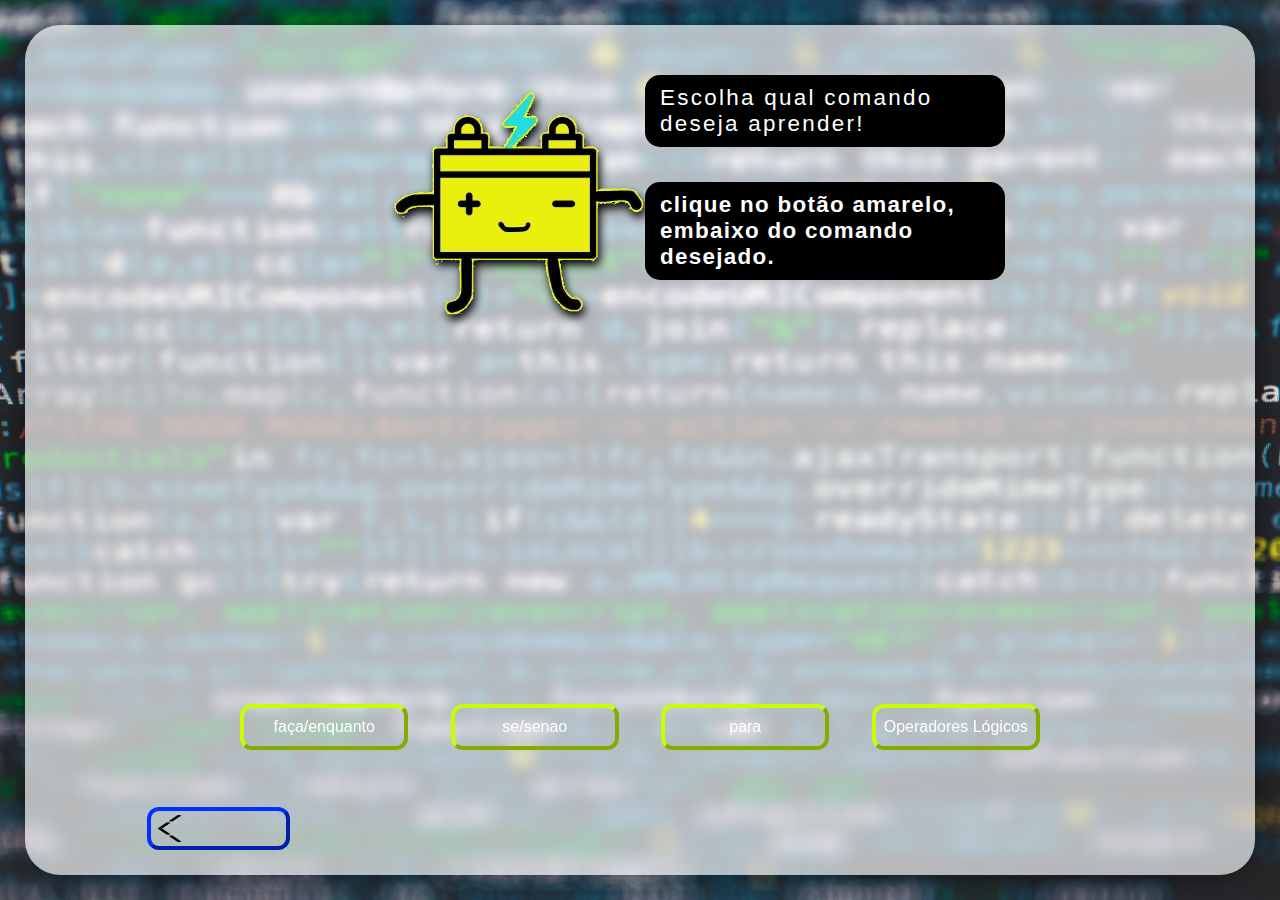
==== escolha-condicionais/escolha-condicionais.html @ 79923c9e "first commit" ====
<!DOCTYPE html>
<html lang="en">
<head>
    <meta charset="UTF-8">
    <meta name="viewport" content="width=device-width, initial-scale=1.0">
    <title>Document</title>
    <link rel="stylesheet" href="../styleStandard.css">
    <link rel="stylesheet" href="../styleText.css">
    <link rel="stylesheet" href="style.css">

    <link rel="shortcut icon" href="../assets/Mascote_Site_Portugol_ajuda-removebg-preview.png" type="image/x-icon">

</head>
<body>

    <main>
        <img class="mascote" src="../assets/Mascote_Site_Portugol_ajuda-removebg-preview.png" alt="mascote site Portugol">
        <div class="container-text">
            <div class="text text01">
                <p>
                    Escolha qual
                    comando deseja aprender!                </p>
            </div>
            <div class="text text02">
                <p>
                    clique no botão amarelo, embaixo do comando
                    desejado.               
                 </p>
            </div>
        </div>
        <div class=" container-content">
            <ul class="container-button">
                <a class="b01" href=""><li>faça/enquanto</li></a>
                <a class="b02" href=""><li>se/senao</li></a>
                <a class="b03" href=""><li>para</li></a>
                <a class="b04" href=""><li>Operadores Lógicos</li></a>
            </ul>
        </div>

        <a class="button previous" href="../index.html">
            <img class="icon01 material-icons icons-previous" src="../assets/up-arrow_7144286.png" alt="">
            <img class="icon02 material-icons icons-previous" src="../assets/up-arrow_7144286.png" alt="">
        </a>
    </main>

    
</body>
</html>
---- styleStandard.css ----
*{

    padding: 0;
    margin: 0;
    color: #fff;
    font-family: 'Lucida Sans', 'Lucida Sans Regular', 'Lucida Grande', 'Lucida Sans Unicode', Geneva, Verdana, sans-serif;
}

body {
    width: 100vw;
    height: 100vh;
   background-image: url('./assets/pexels-markus-spiske-2061168.jpg');
   background-size: cover ;
   background-position: center;
    /* background-image: linear-gradient(90deg ,#000, #fff, #fff, #fff, #000); */
    /* background-color: #000; */
}

main {
    display: flex;
    justify-content: end;
    align-items: center;
    position: absolute;
    background-color: #ffffffaa;
    backdrop-filter: blur(5px);
    border-radius: 35px;
    box-shadow: #000 0 0 45px -10px;
    inset: 25px;
}

.mascote {
    filter: drop-shadow(#000  2px 5px 5px);
    top: calc(50% - 200px);
    left: 250px;
    position: absolute;
    height: 400px;
    animation: 2s  infinite-mascote infinite ease-in-out;
}



@keyframes infinite-mascote  {
    0%{
        transform: rotate(2deg);
    }
    25%{
        transform: rotate(0deg);
    }
    50%{
        transform: rotate(-2deg);
    }
    75%{
        transform: rotate(0deg);
    }
    100%{
        transform: rotate(2deg);
    }
}

p {
    font-size: 1.4rem;
}

.next {
    left: calc(80% - 62.5px);
}

.previous {
    left: calc(15% - 62.5px);
}

.button  {
    position: absolute;
    bottom: 25px;
    display: flex;
    align-items: center;
    border-radius: 12px;
    border: #002fff 4px  outset;
    width: 135px;
    height: 35px;
    font-style: none;
    list-style: none;
    text-decoration: none;
    
    transition: 0.5s ease;
}

.button:hover {
    background-color: #001da02d;
    border: #fff double 4px ;
    animation: all none;
    cursor: pointer;
}

.icons-next{
    transform: rotate(90deg);
}

.icons-previous {
    transform: rotate(-90deg);
}

.material-icons {
    position: absolute;
    width: 35px;
    animation:  4s infinite;
    animation-name: iconAni;
}


.icon02 {
    animation-delay: 0.05s;
    left:2px;
}

@keyframes iconAni {

    0% {
    left: 10%;        
    filter: drop-shadow( #000 0 3px 3px );
    
    }
    
    35% {
        left: 50%;
        filter: drop-shadow( #000 0 -3px 2px );
    }

    100% {
        filter: drop-shadow( #000 0 3px 0px );
        left: 10%;
    }

}
---- styleText.css ----
.container-text {
    
    height: 50%;
    position: absolute;
    display: flex;
    flex-direction: column;
    row-gap: 75px;
    right: 250px;
    top: 200px;
}

.text {
    width: 350px;
    background-color: #000;
    border-radius: 15px;
    padding: 10px 5px;
}

.text01{
    letter-spacing: 2.3px;
    
}

.text p {
    margin: 0 10px;
}



.text02 {
    letter-spacing: 1.3px;
    font-size: 1.7rem;
    font-weight: 900;
    text-align: center;
    
}
---- escolha-condicionais/style.css ----
.mascote {
    left: 350px;
    top: 50px;
    height: 300px;
}

.container-text {
    top: 50px;
    row-gap: 35px;
}

.text02 {
    text-align: start;
}

.container-content {
    width: 100%;
    display: flex;
    justify-content: center;
}

.container-button {
    width: 65%;
    display: flex;
    justify-content: space-between;
    position: absolute;
    bottom: 125px;
    
}



.container-button a   {
    padding: 10px 0px;
    width: 160px;
    border-radius: 12px;
    border: #c8ff00 4px  outset;
    font-style: none;
    list-style: none;
    text-decoration: none;
   
    transition: 0.5s ease;
}

.container-button a:hover {
    background-color: #c8ff0005;
    border: #fff double 4px ;
    animation: all none;
    cursor: pointer;
}

li {
    font-size: 1rem;
    text-align: center;
}
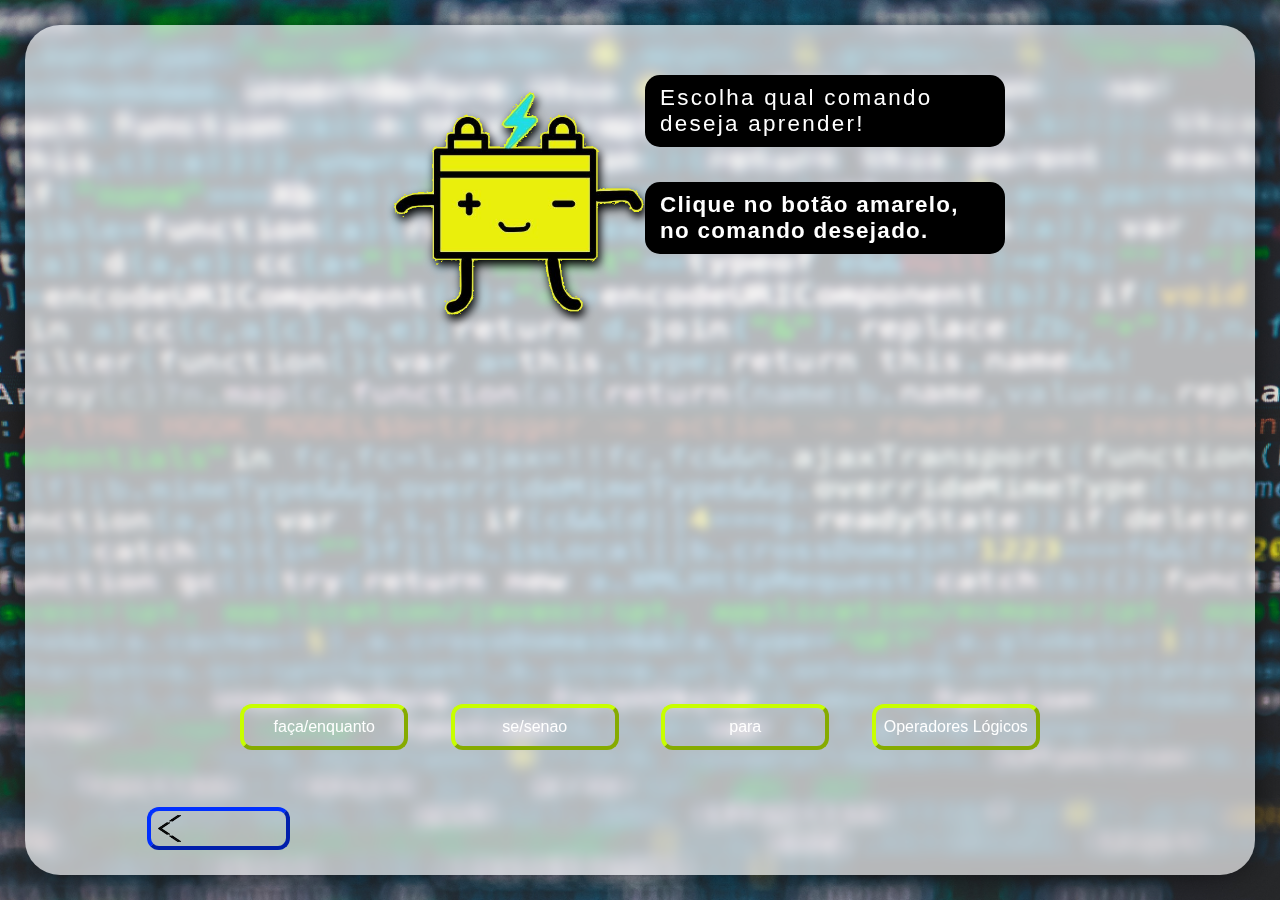
==== commit e9f9ca05: "first commit" ====
--- a/escolha-condicionais/escolha-condicionais.html
+++ b/escolha-condicionais/escolha-condicionais.html
@@ -19,11 +19,12 @@
             <div class="text text01">
                 <p>
                     Escolha qual
-                    comando deseja aprender!                </p>
+                    comando deseja aprender!                
+                </p>
             </div>
             <div class="text text02">
                 <p>
-                    clique no botão amarelo, embaixo do comando
+                    Clique no botão amarelo, no comando
                     desejado.               
                  </p>
             </div>
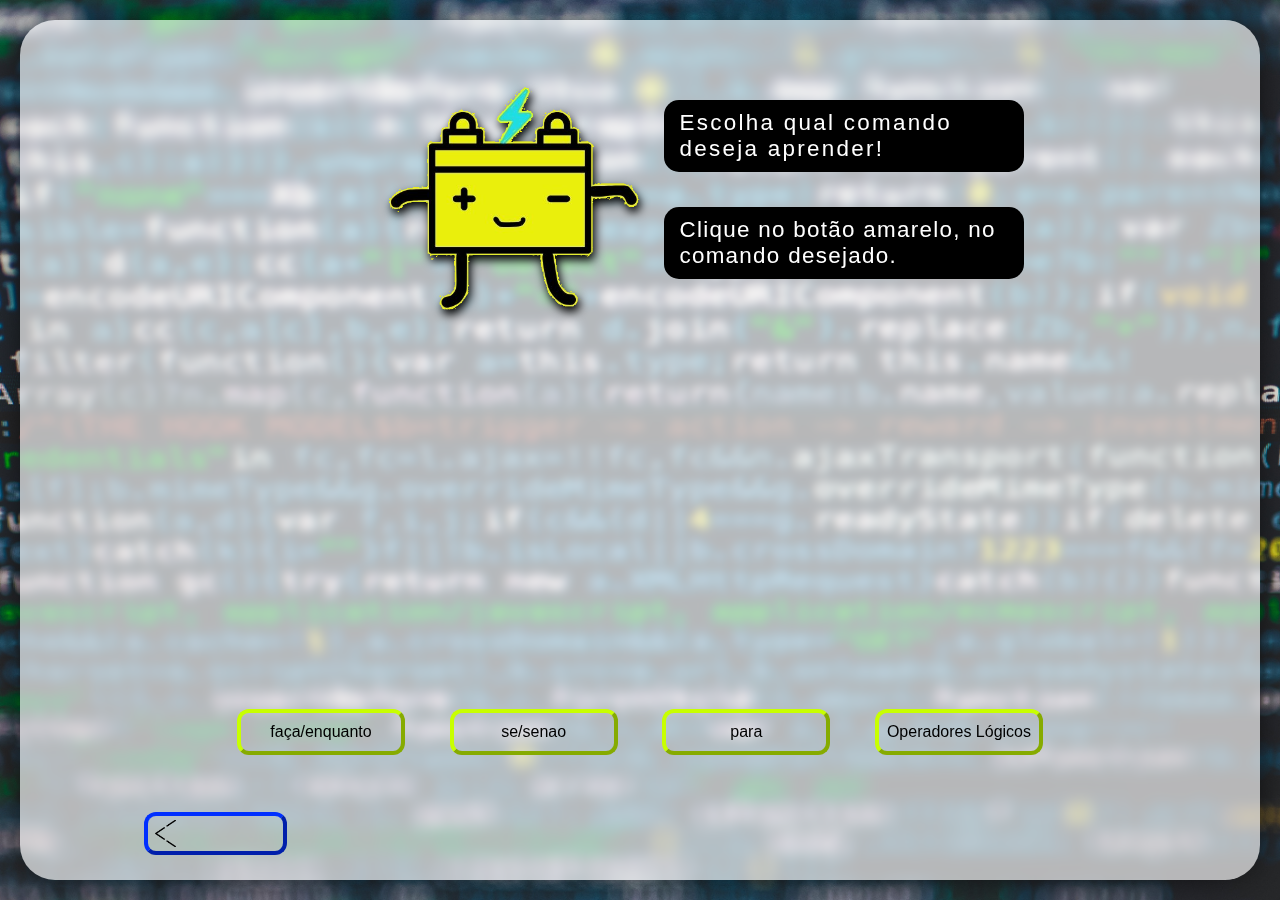
==== commit e4218ba5: "update.." ====
--- a/escolha-condicionais/escolha-condicionais.html
+++ b/escolha-condicionais/escolha-condicionais.html
@@ -40,7 +40,6 @@
 
         <a class="button previous" href="../index.html">
             <img class="icon01 material-icons icons-previous" src="../assets/up-arrow_7144286.png" alt="">
-            <img class="icon02 material-icons icons-previous" src="../assets/up-arrow_7144286.png" alt="">
         </a>
     </main>
 
--- a/styleStandard.css
+++ b/styleStandard.css
@@ -25,13 +25,13 @@
     backdrop-filter: blur(5px);
     border-radius: 35px;
     box-shadow: #000 0 0 45px -10px;
-    inset: 25px;
+    inset: 20px;
 }
 
 .mascote {
     filter: drop-shadow(#000  2px 5px 5px);
     top: calc(50% - 200px);
-    left: 250px;
+    left: 19%;
     position: absolute;
     height: 400px;
     animation: 2s  infinite-mascote infinite ease-in-out;
--- a/styleText.css
+++ b/styleText.css
@@ -5,7 +5,7 @@
     display: flex;
     flex-direction: column;
     row-gap: 75px;
-    right: 250px;
+    right: 19%;
     top: 200px;
 }
 
--- a/escolha-condicionais/style.css
+++ b/escolha-condicionais/style.css
@@ -5,8 +5,12 @@
 }
 
 .container-text {
-    top: 50px;
+    top: 80px;
     row-gap: 35px;
+}
+
+.text {
+    font-weight: 500;
 }
 
 .text02 {
@@ -52,4 +56,5 @@
 li {
     font-size: 1rem;
     text-align: center;
+    color: #000;
 }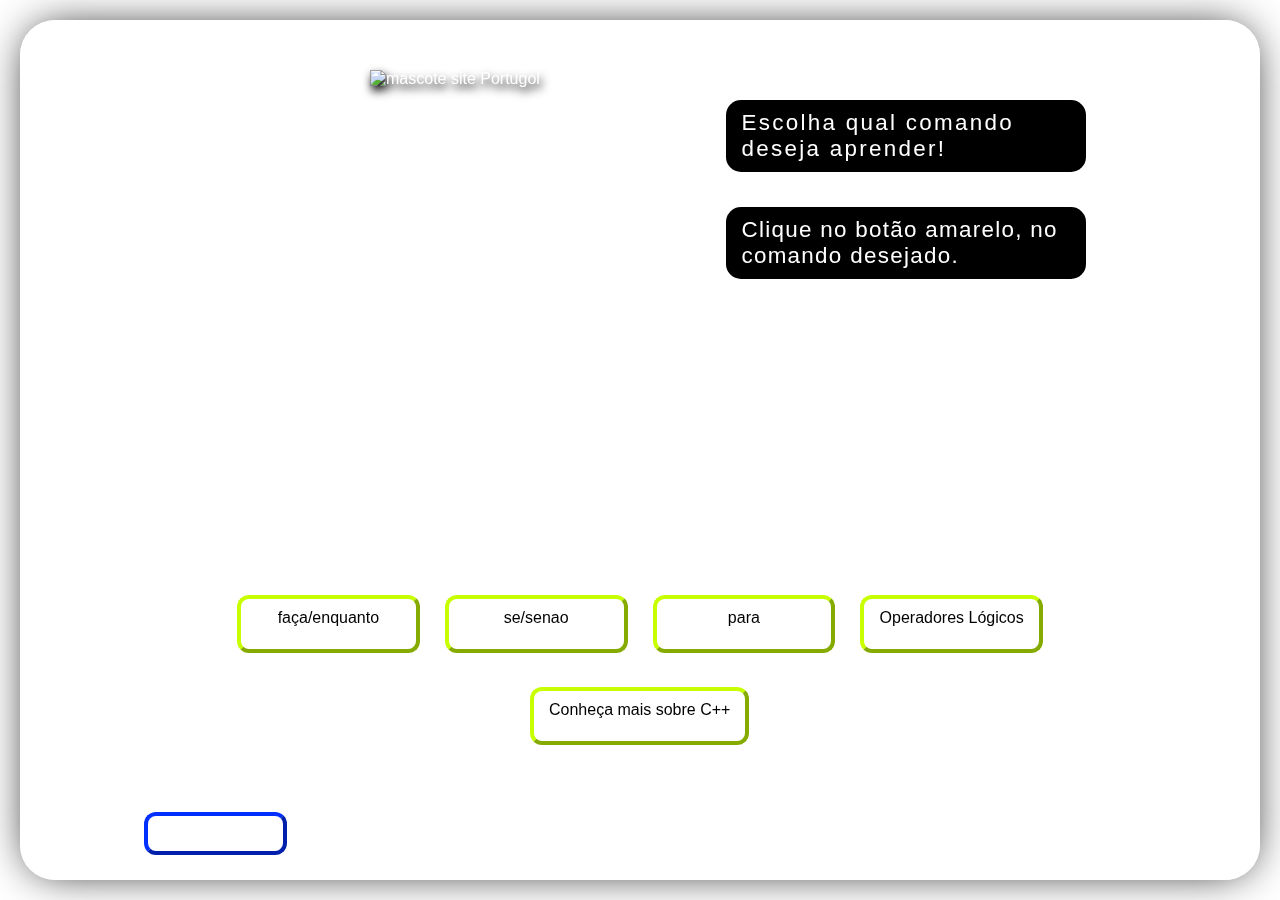
==== commit 1811db71: "add pag" ====
--- a/escolha-condicionais/escolha-condicionais.html
+++ b/escolha-condicionais/escolha-condicionais.html
@@ -8,7 +8,7 @@
     <link rel="stylesheet" href="../styleText.css">
     <link rel="stylesheet" href="style.css">
 
-    <link rel="shortcut icon" href="../assets/Mascote_Site_Portugol_ajuda-removebg-preview.png" type="image/x-icon">
+    <link rel="shortcut icon" href="..\assets\Mascote_Site_Portugol_ajuda-removebg-preview.png" type="image/x-icon">
 
 </head>
 <body>
@@ -31,16 +31,18 @@
         </div>
         <div class=" container-content">
             <ul class="container-button">
-                <a class="b01" href=""><li>faça/enquanto</li></a>
-                <a class="b02" href=""><li>se/senao</li></a>
-                <a class="b03" href=""><li>para</li></a>
-                <a class="b04" href=""><li>Operadores Lógicos</li></a>
+                <a class="b01" href="faca/faca.html"><li>faça/enquanto</li></a>
+                <a class="b02" href="se/se.html"><li>se/senao</li></a>
+                <a class="b03" href="para/para.html"><li>para</li></a>
+                <a class="b04" href="operadores-logicos/operadores.html"><li>Operadores Lógicos</li></a>
+                <a class="b05" href="http://albertocn.sytes.net/2010-1/pi/aulas/linguagem_c.htm"><li>Conheça mais sobre C++</li></a>
             </ul>
         </div>
-
-        <a class="button previous" href="../index.html">
-            <img class="icon01 material-icons icons-previous" src="../assets/up-arrow_7144286.png" alt="">
-        </a>
+        <nav>
+            <a class="button previous" href="../index.html">
+                <img class="icon01 material-icons icons-previous" src="../assets/up-arrow_7144286.png" alt="">
+            </a>
+        </nav>
     </main>
 
     
--- a/styleStandard.css
+++ b/styleStandard.css
@@ -31,7 +31,7 @@
 .mascote {
     filter: drop-shadow(#000  2px 5px 5px);
     top: calc(50% - 200px);
-    left: 19%;
+    left: 25%;
     position: absolute;
     height: 400px;
     animation: 2s  infinite-mascote infinite ease-in-out;
@@ -103,7 +103,7 @@
 .material-icons {
     position: absolute;
     width: 35px;
-    animation:  4s infinite;
+    animation:  4s linear infinite;
     animation-name: iconAni;
 }
 
@@ -121,7 +121,7 @@
     
     }
     
-    35% {
+    50% {
         left: 50%;
         filter: drop-shadow( #000 0 -3px 2px );
     }
--- a/styleText.css
+++ b/styleText.css
@@ -1,16 +1,16 @@
 .container-text {
     
-    height: 50%;
+    height: 50% ;
     position: absolute;
     display: flex;
     flex-direction: column;
     row-gap: 75px;
-    right: 19%;
+    right: 14%;
     top: 200px;
 }
 
 .text {
-    width: 350px;
+    width: 350px ;
     background-color: #000;
     border-radius: 15px;
     padding: 10px 5px;
--- a/escolha-condicionais/style.css
+++ b/escolha-condicionais/style.css
@@ -25,18 +25,24 @@
 
 .container-button {
     width: 65%;
-    display: flex;
-    justify-content: space-between;
+    height: 150px;
+    display: grid;
+    grid-template-columns: repeat(4, 1fr);
+    grid-template-areas: 
+    "b01 b02 b03 b04"
+    " b05 "  ;
+    column-gap: 25px;
     position: absolute;
-    bottom: 125px;
+    bottom: 135px;
     
 }
 
 
 
 .container-button a   {
-    padding: 10px 0px;
-    width: 160px;
+    padding: 10px 15px;
+    height: 30px;
+    width: auto;
     border-radius: 12px;
     border: #c8ff00 4px  outset;
     font-style: none;
@@ -44,6 +50,12 @@
     text-decoration: none;
    
     transition: 0.5s ease;
+}
+
+.b05 {
+    position: absolute;
+    left: calc(50% - 110px);
+    bottom: 0;
 }
 
 .container-button a:hover {
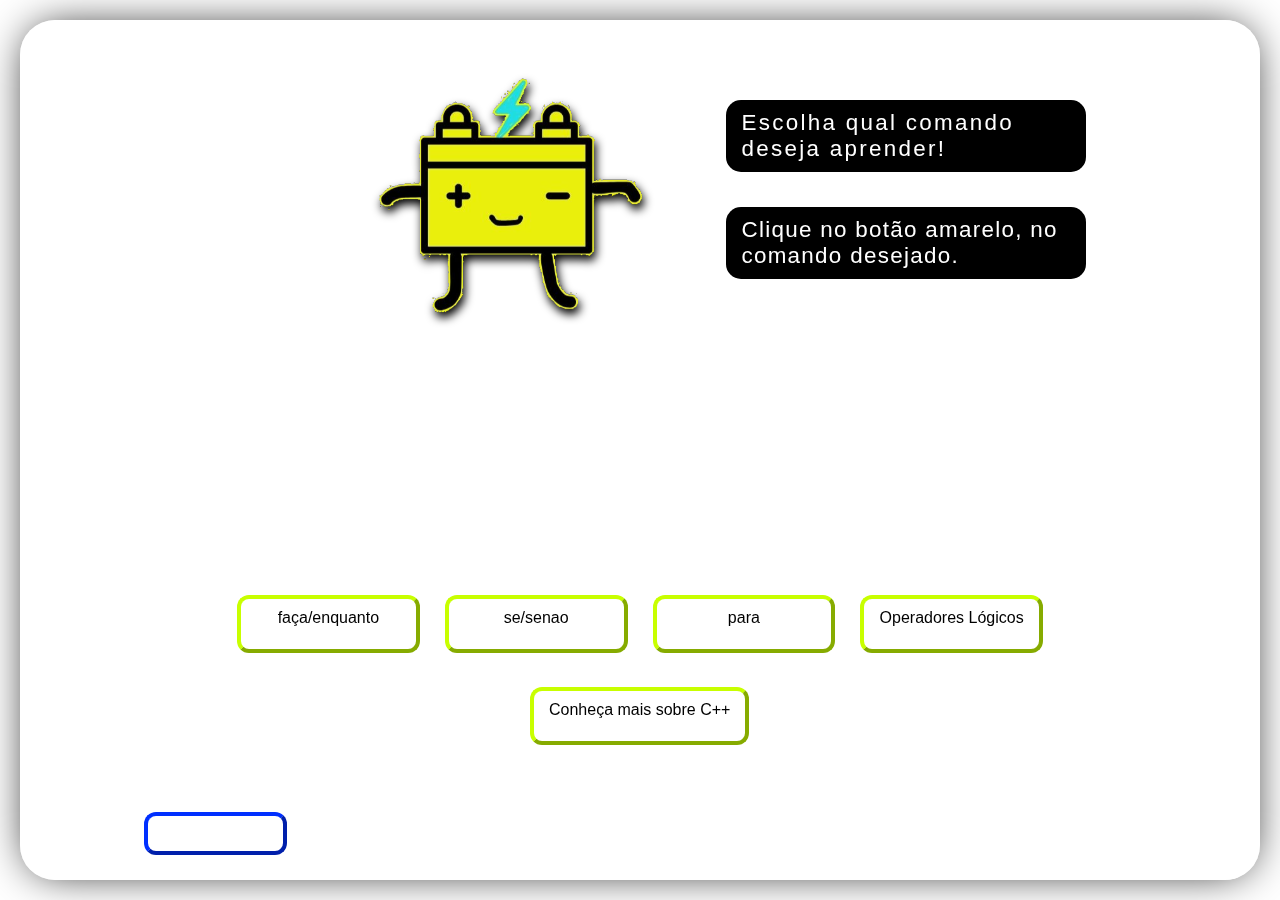
==== commit daf70f99: "update" ====
--- a/escolha-condicionais/escolha-condicionais.html
+++ b/escolha-condicionais/escolha-condicionais.html
@@ -3,7 +3,8 @@
 <head>
     <meta charset="UTF-8">
     <meta name="viewport" content="width=device-width, initial-scale=1.0">
-    <title>Document</title>
+    <title>ELECTRIN AJUDA / Condicionais</title>
+    
     <link rel="stylesheet" href="../styleStandard.css">
     <link rel="stylesheet" href="../styleText.css">
     <link rel="stylesheet" href="style.css">
@@ -35,7 +36,7 @@
                 <a class="b02" href="se/se.html"><li>se/senao</li></a>
                 <a class="b03" href="para/para.html"><li>para</li></a>
                 <a class="b04" href="operadores-logicos/operadores.html"><li>Operadores Lógicos</li></a>
-                <a class="b05" href="http://albertocn.sytes.net/2010-1/pi/aulas/linguagem_c.htm"><li>Conheça mais sobre C++</li></a>
+                <a class="b05" target="_blank" href="http://albertocn.sytes.net/2010-1/pi/aulas/linguagem_c.htm"><li>Conheça mais sobre C++</li></a>
             </ul>
         </div>
         <nav>
--- a/styleStandard.css
+++ b/styleStandard.css
@@ -9,11 +9,59 @@
 body {
     width: 100vw;
     height: 100vh;
+    display: flex;
+    justify-content: center;
+    align-items: center;
    background-image: url('./assets/pexels-markus-spiske-2061168.jpg');
    background-size: cover ;
    background-position: center;
     /* background-image: linear-gradient(90deg ,#000, #fff, #fff, #fff, #000); */
     /* background-color: #000; */
+}
+
+.nav-button {
+    position:absolute;
+    bottom: 110px;
+    left: 7%;
+}
+
+.nav-button ul {
+    display: block;
+    
+}
+
+
+
+.ab   {
+    align-items: center;
+    margin: 15px 0;
+    padding: 8px 10px;
+    height: 30px;
+    width: 180px;
+    border-radius: 12px;
+    border: #c8ff00 5px  outset;
+    font-style: none;
+    list-style: none;
+    text-decoration: none;
+    display: block;
+   
+    transition: 0.5s ease;
+}
+
+
+
+.ab:hover {
+    background-color: #c8ff0005;
+    border: #fff double 5.5px ;
+    animation: all none;
+    cursor: pointer;
+}
+
+.ab li {
+    font-size: 1.1rem;
+    font-weight: 550;
+    text-align: center;
+    color: #000;
 }
 
 main {
@@ -33,7 +81,7 @@
     top: calc(50% - 200px);
     left: 25%;
     position: absolute;
-    height: 400px;
+    height: 300px;
     animation: 2s  infinite-mascote infinite ease-in-out;
 }
 
--- a/styleText.css
+++ b/styleText.css
@@ -1,3 +1,64 @@
+/* ----titulo ------------------------------------------ */
+
+.title-page {
+    position: absolute;
+    top:20px;
+    left: calc(50% - 175px);
+    display: flex;
+    flex-direction: row;
+    justify-content: space-between;
+    width: 350px;
+}
+
+.title-page span {
+    color: #000;
+    font-size: 2.2rem;
+    animation: infinite title-animation 2.5s steps(3);
+
+}
+
+.textAnimation02{
+    animation-delay: 0;
+}
+.textAnimation01 {
+    animation-delay: -5s;
+    color: red;
+}
+
+.-n {
+    color: red;
+    margin: 0 15px 0 0;
+}
+
+@keyframes title-animation {
+
+    0%{
+        text-shadow: #55f 2px 2px 1px, #c8ff00 -2px -2px 1px;
+    }
+    15%{
+        text-shadow: #55f -3px -2px 1px, #c8ff00 2px 2px 1px;
+    }
+    50%{
+        text-shadow: #55f 2px 3px 1px, #c8ff00 -2px -2px 1px;
+    }
+
+    55%{
+        text-shadow: rgb(255, 133, 85) 2px 3px 1px, #2f00ff -2px -2px 1px;
+    }
+    60%{
+        text-shadow: #55f 3px -2px 1px, #ff0080 2px 2px 1px;
+    }
+
+    70%{
+        text-shadow: #55f 3px -2px 1px, #c8ff00 2px 2px 1px;
+    }
+    100%{
+        text-shadow: #55f 1px 2px 1px, #c8ff00 -2px -2px 1px;
+    }
+}
+
+
+/* ------------------------------------------------- */
 .container-text {
     
     height: 50% ;
--- a/escolha-condicionais/style.css
+++ b/escolha-condicionais/style.css
@@ -1,7 +1,7 @@
 .mascote {
     left: 350px;
     top: 50px;
-    height: 300px;
+    height: 250px;
 }
 
 .container-text {
